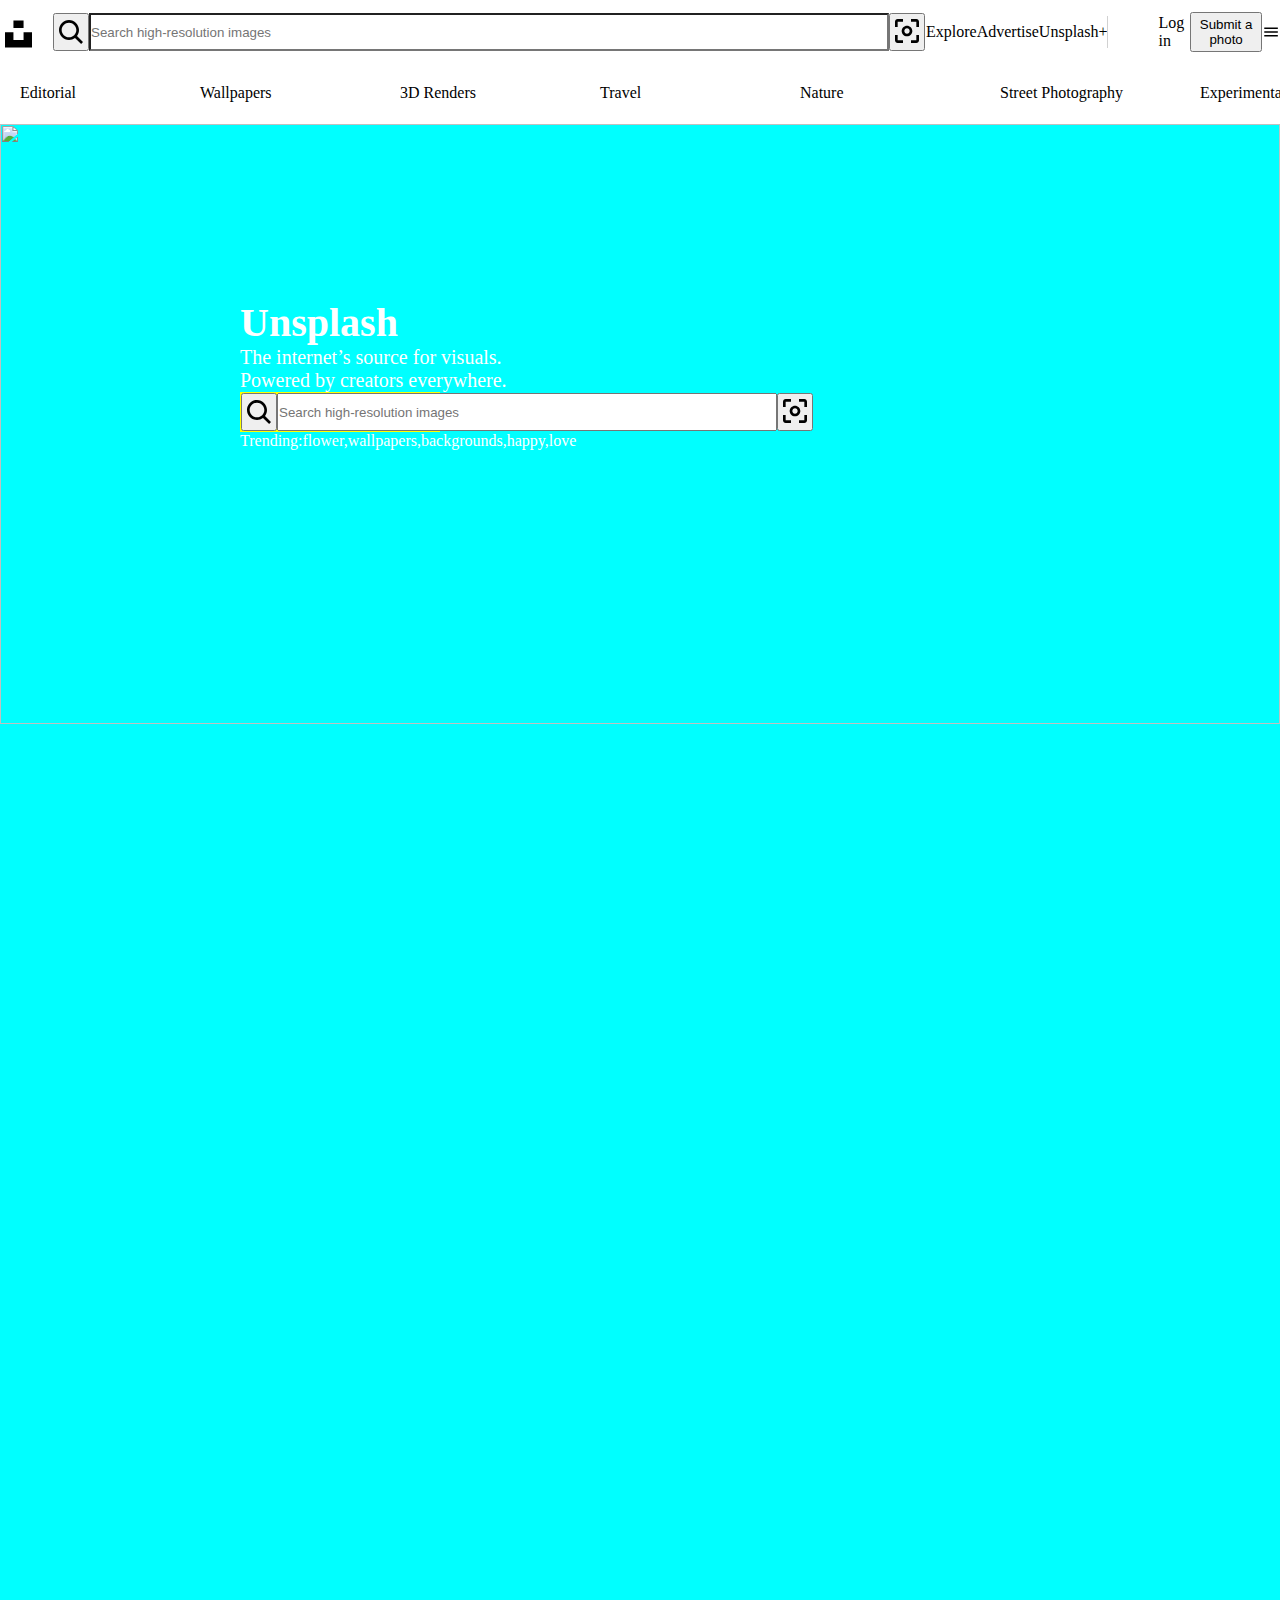
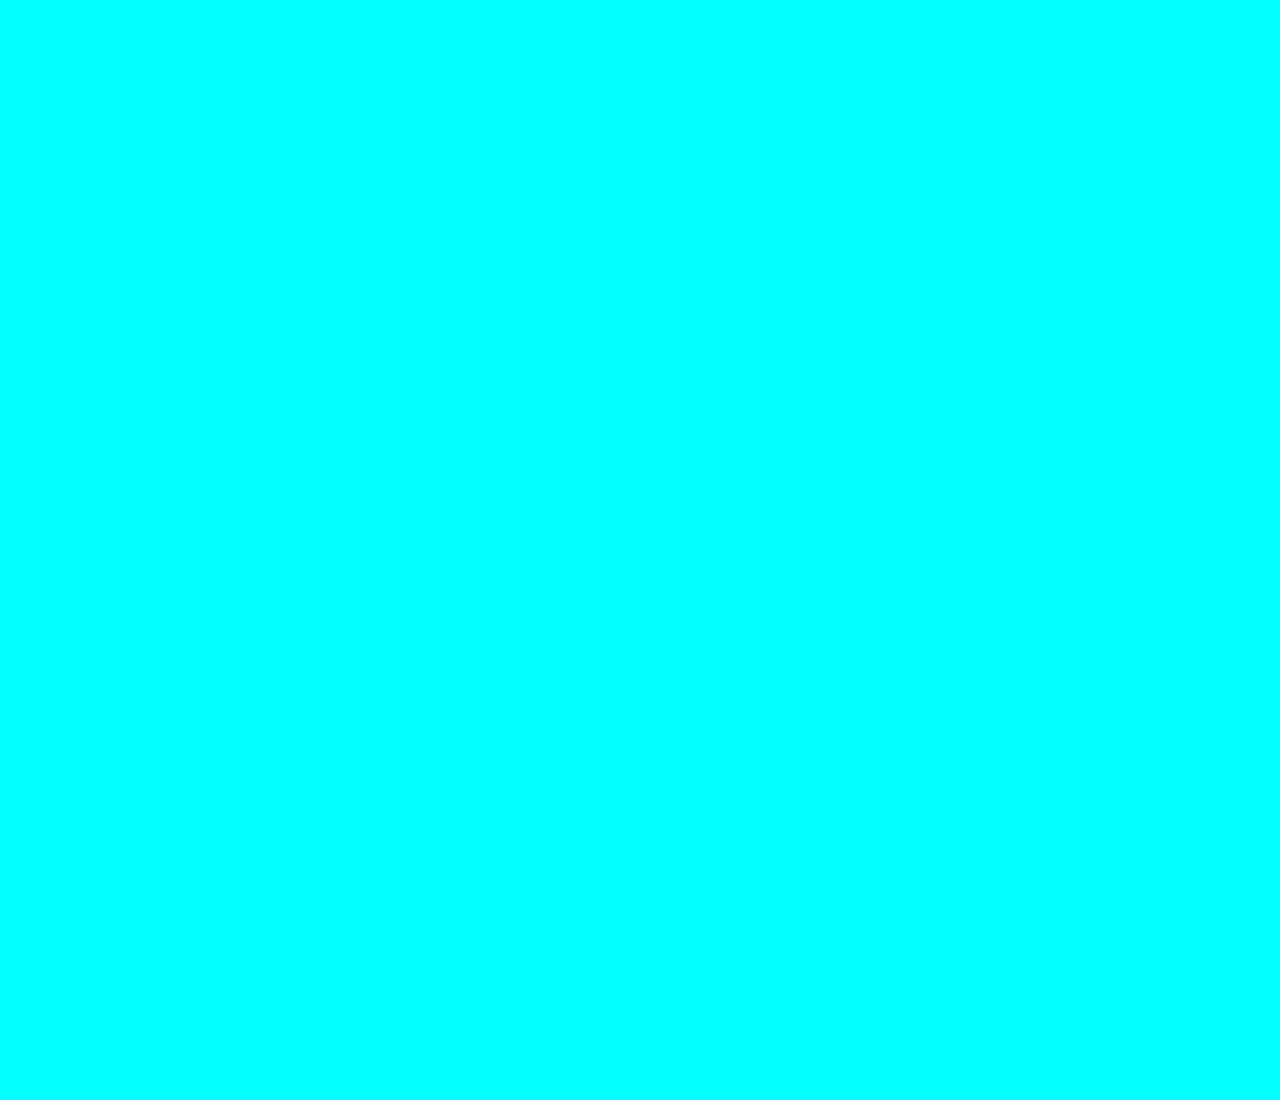
==== 3.30/3.30/unsplash.html @ 213dc107 "commit uusgew" ====
<!DOCTYPE html>
<html lang="en">
<head>
    <meta charset="UTF-8">
    <meta http-equiv="X-UA-Compatible" content="IE=edge">
    <meta name="viewport" content="width=device-width, initial-scale=1.0">
    <title>Unsplash</title>
    <link rel="stylesheet" href="unsplash.css">
</head>
<body>
    <header class="tolgoi">
        <nav class="bairlal">
            <svg width="32" height="32" class="UP8CN" viewBox="0 0 32 32" version="1.1" aria-labelledby="unsplash-home" aria-hidden="false"><desc lang="en-US">Unsplash logo</desc><title id="unsplash-home">Unsplash Home</title><path d="M10 9V0h12v9H10zm12 5h10v18H0V14h10v9h12v-9z"></path></svg>
        </nav>
        <div class="box1">
            <div class="box2">
                <button>
                    <svg width="32" height="32" class="DFW_E nT46U VETef" viewBox="0 0 24 24" version="1.1" aria-hidden="false"><desc lang="en-US">A magnifying glass</desc><path d="M16.5 15c.9-1.2 1.5-2.8 1.5-4.5C18 6.4 14.6 3 10.5 3S3 6.4 3 10.5 6.4 18 10.5 18c1.7 0 3.2-.5 4.5-1.5l4.6 4.5 1.4-1.5-4.5-4.5zm-6 1c-3 0-5.5-2.5-5.5-5.5S7.5 5 10.5 5 16 7.5 16 10.5 13.5 16 10.5 16z"></path></svg>
                </button>
                <div class="box3">
                    <input type="search" placeholder="Search high-resolution images" class="search">
                </div>
                <div class="box4">
                    <button role="button" tabindex="0" aria-haspopup="true" aria-expanded="false" type="button" class="r7Rbd jpBZ0" title="Visual search" style="height: 100%;"><svg width="32" height="32" class="VdNCI nT46U VETef" viewBox="0 0 24 24" version="1.1" aria-hidden="false"><desc lang="en-US">Visual search</desc><path d="M5 15H3v4c0 1.1.9 2 2 2h4v-2H5v-4ZM5 5h4V3H5c-1.1 0-2 .9-2 2v4h2V5Zm14-2h-4v2h4v4h2V5c0-1.1-.9-2-2-2Zm0 16h-4v2h4c1.1 0 2-.9 2-2v-4h-2v4ZM12 8c-2.2 0-4 1.8-4 4s1.8 4 4 4 4-1.8 4-4-1.8-4-4-4Zm0 6c-1.1 0-2-.9-2-2s.9-2 2-2 2 .9 2 2-.9 2-2 2Z"></path></svg></button>
                </div>
            </div>
        </div>
        <div class="box5">
            <div>Explore</div>
            <div>Advertise</div>
            <div>Unsplash+</div>
            <div class="bosoo"></div>
        </div>
        <div class="box6">
            <div>Log in</div>
            <button type="submit"class="submit">Submit a photo</button>
            <svg width="24" height="24" class="BOTrp" viewBox="0 0 24 24" version="1.1" aria-hidden="false"><desc lang="en-US">navigation menu</desc><path d="M3 16h18v2H3v-2ZM3 6v2h18V6H3Zm0 7h18v-2H3v2Z"></path></svg>
        </div>
    </header>
    <div class="overflow">
        <div class="editorial">Editorial</div>
        <div>Wallpapers</div>
        <div class="overflow-div">3D Renders</div>
        <div class="overflow-div">Travel</div>
        <div class="overflow-div">Nature</div>
        <div class="overflow-div">Street Photography</div>
        <div class="overflow-div">Experimental</div>
        <div class="overflow-div">Textures & Patterns</div>
        <div class="overflow-div">Animals</div>
        <div class="overflow-div">Architecture & Interiors</div>
        <div class="overflow-div">Fasion & Beauty</div>
        <div class="overflow-div">Film</div>
        <div class="overflow-div">Food & Drink</div>
        <div class="overflow-div">People</div>
        <div class="overflow-div">Spirituality</div>
        <div class="overflow-div">Business & Work</div>
        <div class="overflow-div">Athletics</div>
        <div class="overflow-div">Health & Wellness</div>
        <div class="overflow-div">Current Events</div>
        <div class="overflow-div">Arts & Culture</div>
    </div>
    <main>
        <img id="back" src="https://img.freepik.com/free-photo/wide-angle-shot-single-tree-growing-clouded-sky-during-sunset-surrounded-by-grass_181624-22807.jpg" alt="">
        <div>
            <div class="unsp">
                <div class="para">
                    <h1>Unsplash</h1>
                    <p>The internet’s source for visuals.</p>
                    <p>Powered by creators everywhere.</p>
                </div>
            <div class="boxes">
                    <button>
                        <svg width="32" height="32" class="DFW_E nT46U VETef" viewBox="0 0 24 24" version="1.1" aria-hidden="false"><desc lang="en-US">A magnifying glass</desc><path d="M16.5 15c.9-1.2 1.5-2.8 1.5-4.5C18 6.4 14.6 3 10.5 3S3 6.4 3 10.5 6.4 18 10.5 18c1.7 0 3.2-.5 4.5-1.5l4.6 4.5 1.4-1.5-4.5-4.5zm-6 1c-3 0-5.5-2.5-5.5-5.5S7.5 5 10.5 5 16 7.5 16 10.5 13.5 16 10.5 16z"></path></svg>
                    </button>
                    <div class="boxes1">
                        <input type="search" placeholder="Search high-resolution images" class="search1">
                    </div>
                    <div class="boxes2">
                        <button role="button" tabindex="0" aria-haspopup="true" aria-expanded="false" type="button" class="r7Rbd jpBZ0" title="Visual search" style="height: 100%;"><svg width="32" height="32" class="VdNCI nT46U VETef" viewBox="0 0 24 24" version="1.1" aria-hidden="false"><desc lang="en-US">Visual search</desc><path d="M5 15H3v4c0 1.1.9 2 2 2h4v-2H5v-4ZM5 5h4V3H5c-1.1 0-2 .9-2 2v4h2V5Zm14-2h-4v2h4v4h2V5c0-1.1-.9-2-2-2Zm0 16h-4v2h4c1.1 0 2-.9 2-2v-4h-2v4ZM12 8c-2.2 0-4 1.8-4 4s1.8 4 4 4 4-1.8 4-4-1.8-4-4-4Zm0 6c-1.1 0-2-.9-2-2s.9-2 2-2 2 .9 2 2-.9 2-2 2Z"></path></svg></button>
                    </div>
            </div>
            <div class="trending">Trending:flower,wallpapers,backgrounds,happy,love</div>
            
           
        </div>
    </main>
    
    
        
    
            
        
       
    
    
    
</body>
</html>
---- 3.30/3.30/unsplash.css ----
*{
    margin: 0;
    padding: 0;
    box-sizing: border-box;
}

body{
    background-color: aqua;
    width: 100%;
    height: 300vh;
    display: flex;
    flex-direction: column;
    
}
.tolgoi{
    background-color: white;
    display: flex;
    height: 62px;
    padding-block: 12px;
    width: 100%;
    
}
.bairlal{
    height: 32px;
    width: 32px;
    margin-top: 6px;
}
.box1{
   

}
.box2{
    background-color: white;
    height: 40px;
    display: flex;
    border: 1px solid #0000;
    padding-left: 20px;
}
.box3{
    display: flex;
}
.search{
    background-color: #fff;
    display: flex;
    height: 38px;
    width: 800px;
}
.box5{
    background-color: white;
    width: 500px;
    height: 40px;
    display: flex;
    flex-direction: row;
    justify-content: space-around;
    align-items: center;
}
.bosoo{
    display: block;
    align-self: center;
    background-color: #d1d1d1;
    content: "";
    height: 32px;
    width: 1px;
}
.box6{
    display: flex;
    flex-direction: row;
    background-color: white;
    width: 400px;
    height: 40px;
    align-items: center;
    justify-content: space-between;
    padding-left: 50px;
}
.submit{
    height: 40px;
}
.DFW_E nT46U VETef{
    border: none;
    display: flex;         
}
.UP8CN{
    border: none;
    display: flex;
}
.overflow{
    background-color: white;
    display: flex;
    height: 62px;
    overflow-x: scroll;
    scroll-snap-type: x mandatory;
    justify-content: space-between;
    align-items: center;
    
}

.overflow > div {
    background-color: white;
    min-width: 200px;
}

.editorial{
    padding-left: 20px;
    display: flex;
}
main{
    height: 600px;
    width: 100%;
    display: flex;
    align-items: center;
    justify-content: center;
    position: relative;
}

#back{
    position: absolute;
    width: 100%;
    height: 600px;
    z-index: -1;
    top: 0;

}
.unsp{
    background-color: none;
    height: 250px;
    width: 800px;
    display: flex;
    flex-direction: column;
    border: none;
}
.para{
    color: white;
    font-size: 20px;
}
.boxes{
    background-color: yellow;
    height: 40px;
    width: 200px;
    display: flex;
    border: 1px solid #0000;
}
.search1{
    width: 500px;
    height: 38px;
}


.trending{
    color: white;
}
.UP8CN{
    padding-left: 5px;
}
.DFW_E{
    border-radius: 10px 0 0 10px;
    display: flex;
}
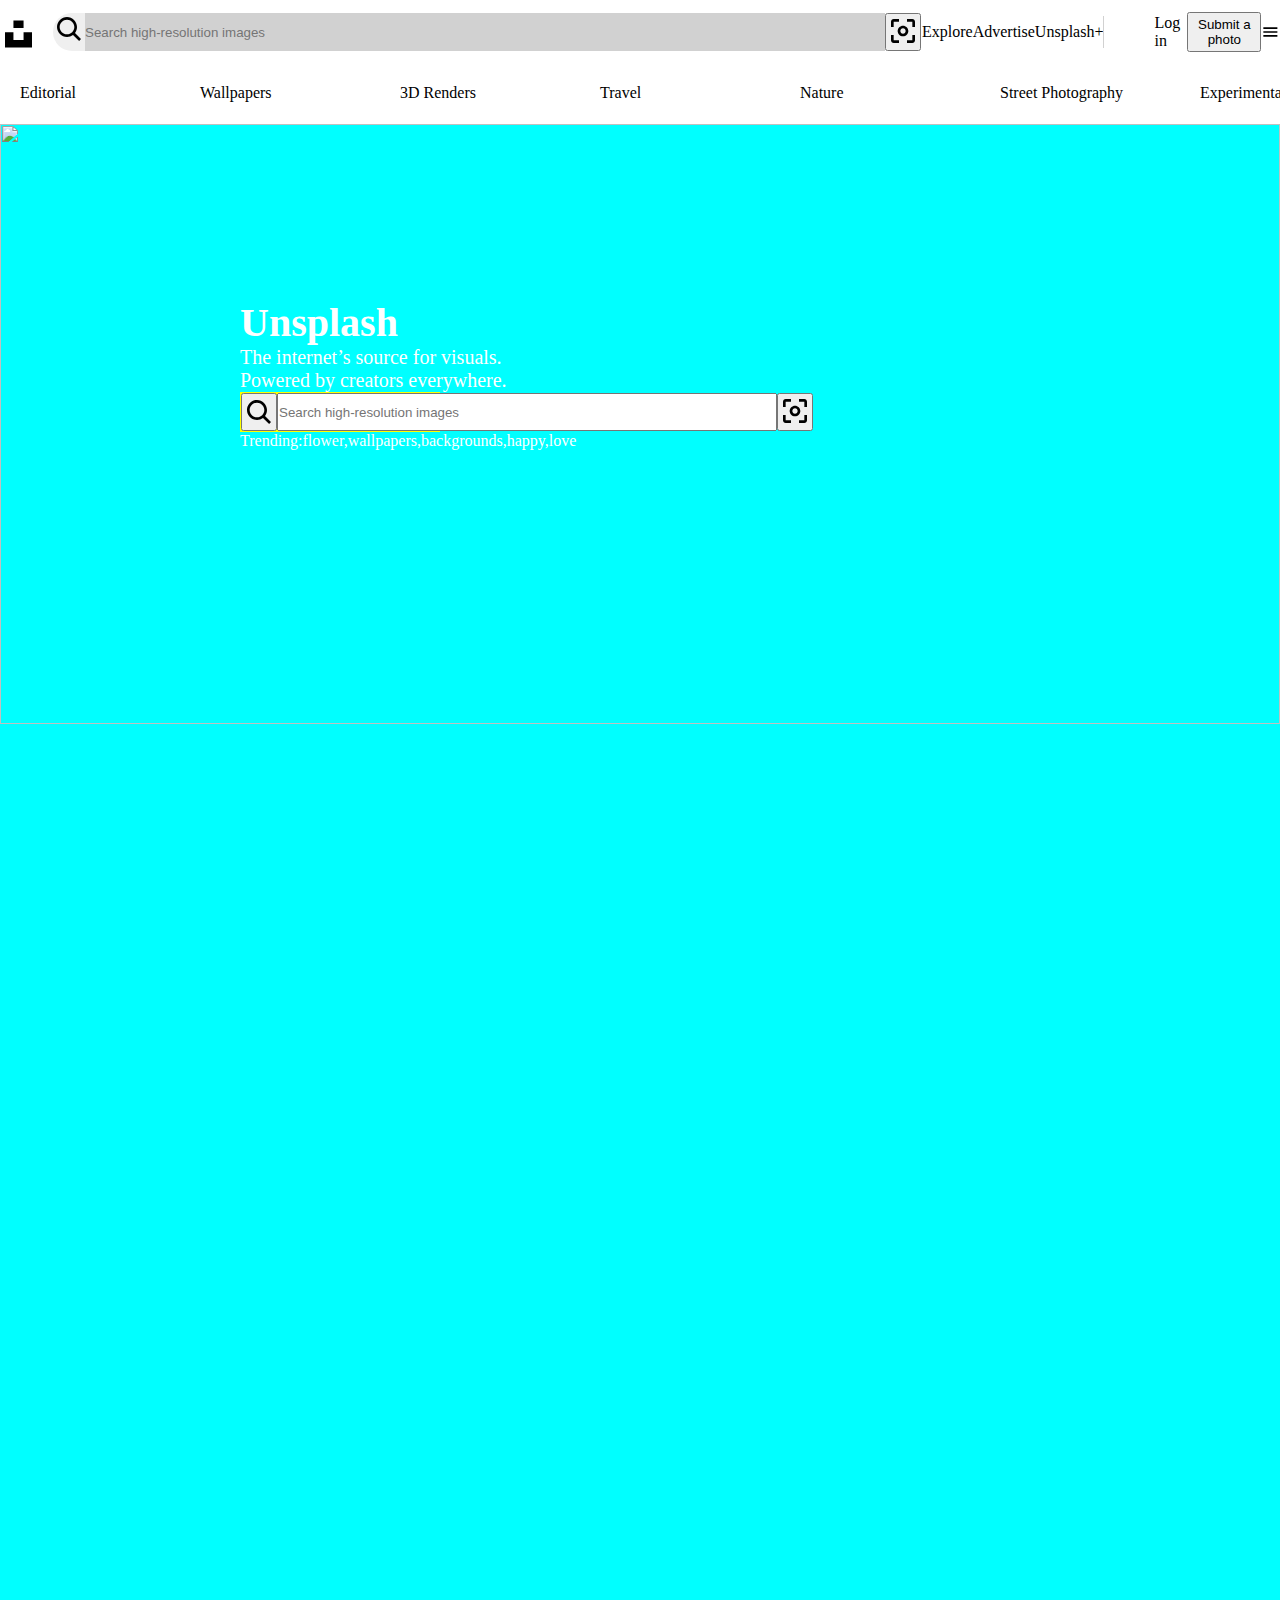
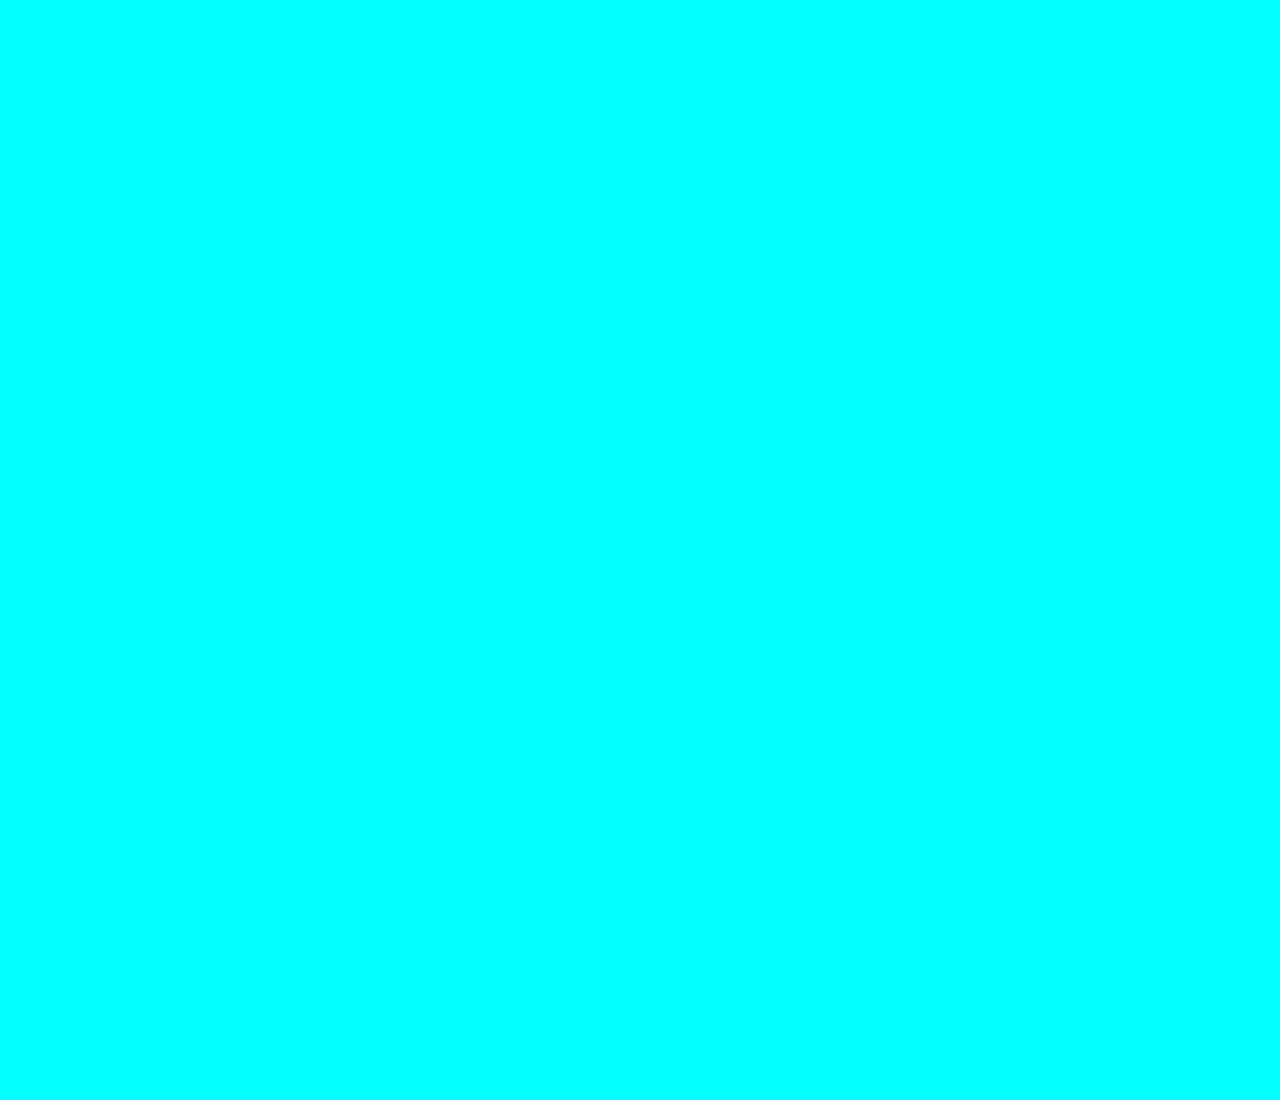
==== commit 7d8f41e1: "oorchlolt2" ====
--- a/3.30/3.30/unsplash.html
+++ b/3.30/3.30/unsplash.html
@@ -14,7 +14,7 @@
         </nav>
         <div class="box1">
             <div class="box2">
-                <button>
+                <button class="DFW_E">
                     <svg width="32" height="32" class="DFW_E nT46U VETef" viewBox="0 0 24 24" version="1.1" aria-hidden="false"><desc lang="en-US">A magnifying glass</desc><path d="M16.5 15c.9-1.2 1.5-2.8 1.5-4.5C18 6.4 14.6 3 10.5 3S3 6.4 3 10.5 6.4 18 10.5 18c1.7 0 3.2-.5 4.5-1.5l4.6 4.5 1.4-1.5-4.5-4.5zm-6 1c-3 0-5.5-2.5-5.5-5.5S7.5 5 10.5 5 16 7.5 16 10.5 13.5 16 10.5 16z"></path></svg>
                 </button>
                 <div class="box3">
@@ -40,6 +40,7 @@
     <div class="overflow">
         <div class="editorial">Editorial</div>
         <div>Wallpapers</div>
+
         <div class="overflow-div">3D Renders</div>
         <div class="overflow-div">Travel</div>
         <div class="overflow-div">Nature</div>
--- a/3.30/3.30/unsplash.css
+++ b/3.30/3.30/unsplash.css
@@ -38,12 +38,14 @@
 }
 .box3{
     display: flex;
+    border: none;
 }
 .search{
-    background-color: #fff;
+    background-color: #d1d1d1;
     display: flex;
     height: 38px;
     width: 800px;
+    border: none;
 }
 .box5{
     background-color: white;
@@ -75,10 +77,8 @@
 .submit{
     height: 40px;
 }
-.DFW_E nT46U VETef{
-    border: none;
-    display: flex;         
-}
+         
+
 .UP8CN{
     border: none;
     display: flex;
@@ -142,6 +142,7 @@
 .search1{
     width: 500px;
     height: 38px;
+    
 }
 
 
@@ -152,8 +153,14 @@
     padding-left: 5px;
 }
 .DFW_E{
-    border-radius: 10px 0 0 10px;
+    border-radius: 20px 0 0 20px;
     display: flex;
+    border:none;
+}
+.box4{
+    border: 20px 0 0 20px;
+    display: flex;
+
 }
 
 
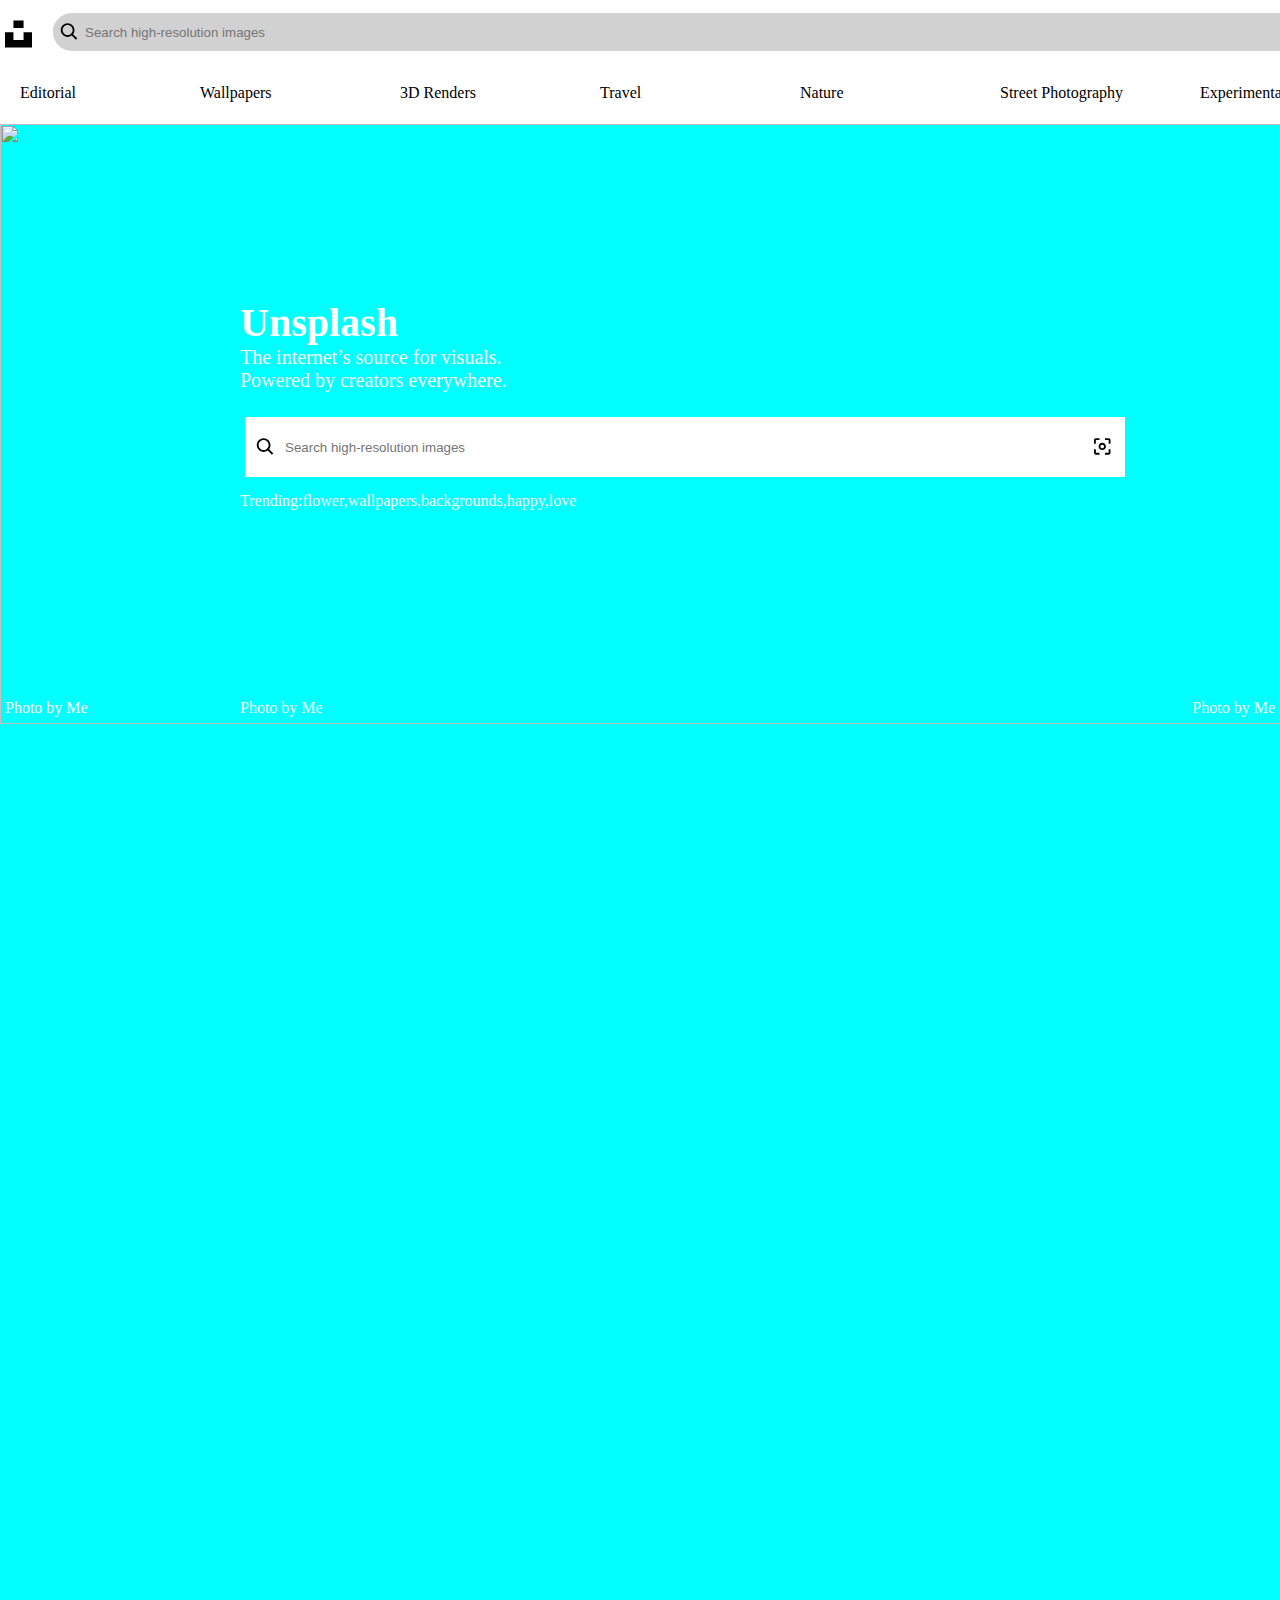
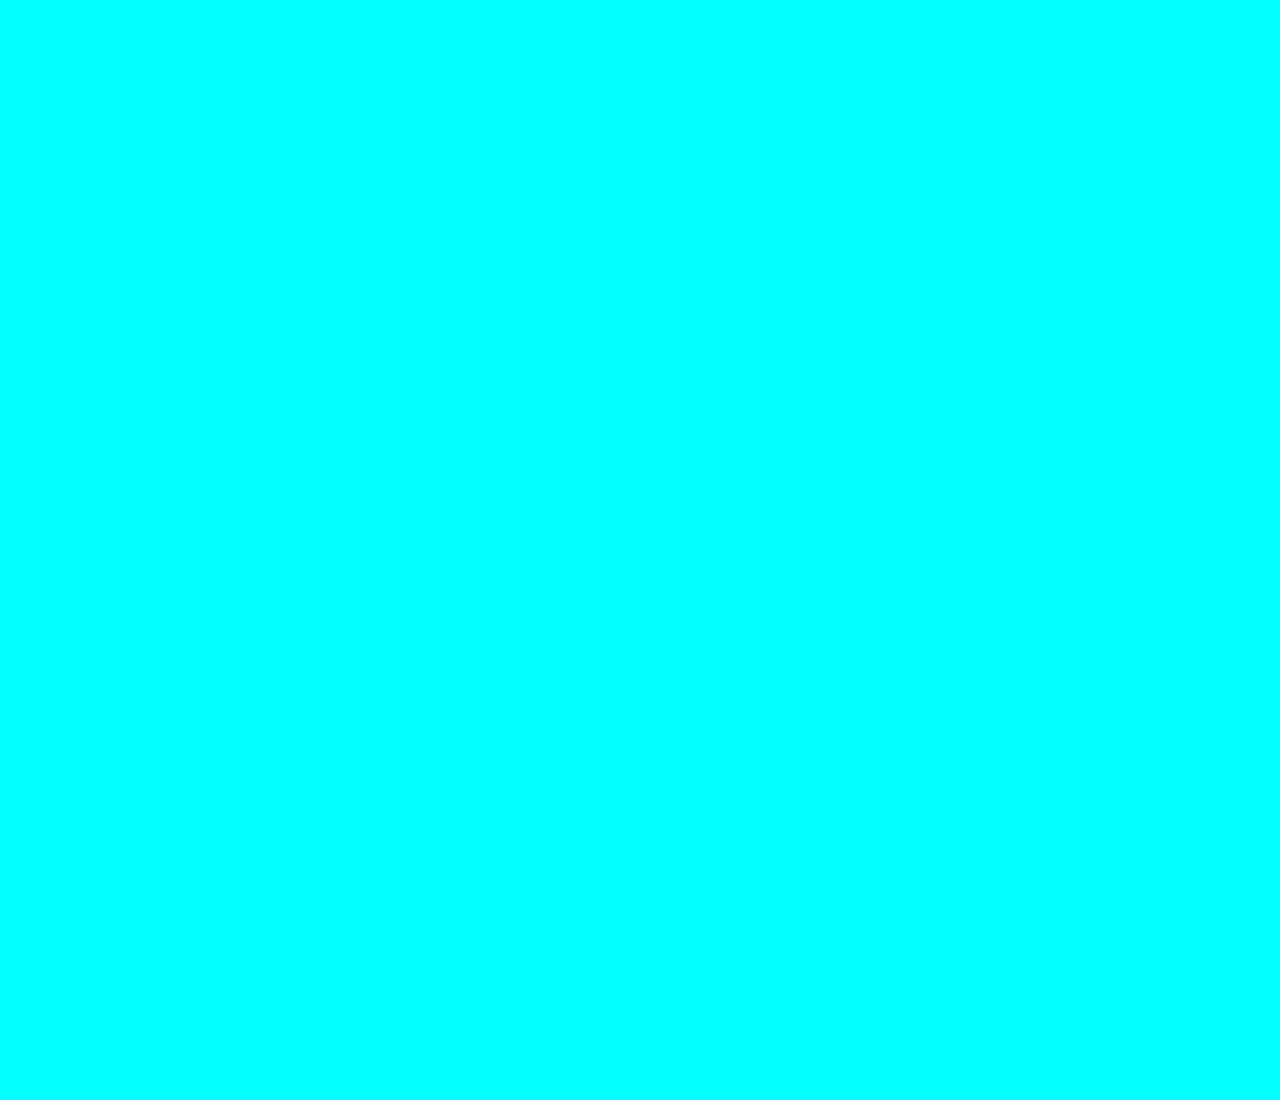
==== commit f840f94e: "oorchlolt3" ====
--- a/3.30/3.30/unsplash.html
+++ b/3.30/3.30/unsplash.html
@@ -10,31 +10,34 @@
 <body>
     <header class="tolgoi">
         <nav class="bairlal">
-            <svg width="32" height="32" class="UP8CN" viewBox="0 0 32 32" version="1.1" aria-labelledby="unsplash-home" aria-hidden="false"><desc lang="en-US">Unsplash logo</desc><title id="unsplash-home">Unsplash Home</title><path d="M10 9V0h12v9H10zm12 5h10v18H0V14h10v9h12v-9z"></path></svg>
+            <svg width="32" height="32" class="UP8CN" viewBox="0 0 32 32" ><path d="M10 9V0h12v9H10zm12 5h10v18H0V14h10v9h12v-9z"></path></svg>
         </nav>
         <div class="box1">
             <div class="box2">
                 <button class="DFW_E">
-                    <svg width="32" height="32" class="DFW_E nT46U VETef" viewBox="0 0 24 24" version="1.1" aria-hidden="false"><desc lang="en-US">A magnifying glass</desc><path d="M16.5 15c.9-1.2 1.5-2.8 1.5-4.5C18 6.4 14.6 3 10.5 3S3 6.4 3 10.5 6.4 18 10.5 18c1.7 0 3.2-.5 4.5-1.5l4.6 4.5 1.4-1.5-4.5-4.5zm-6 1c-3 0-5.5-2.5-5.5-5.5S7.5 5 10.5 5 16 7.5 16 10.5 13.5 16 10.5 16z"></path></svg>
+                    <svg width="32" height="32" class="DFW_E" viewBox="2 -6 20 35"><path d="M16.5 15c.9-1.2 1.5-2.8 1.5-4.5C18 6.4 14.6 3 10.5 3S3 6.4 3 10.5 6.4 18 10.5 18c1.7 0 3.2-.5 4.5-1.5l4.6 4.5 1.4-1.5-4.5-4.5zm-6 1c-3 0-5.5-2.5-5.5-5.5S7.5 5 10.5 5 16 7.5 16 10.5 13.5 16 10.5 16z"></path></svg>
                 </button>
                 <div class="box3">
                     <input type="search" placeholder="Search high-resolution images" class="search">
                 </div>
                 <div class="box4">
-                    <button role="button" tabindex="0" aria-haspopup="true" aria-expanded="false" type="button" class="r7Rbd jpBZ0" title="Visual search" style="height: 100%;"><svg width="32" height="32" class="VdNCI nT46U VETef" viewBox="0 0 24 24" version="1.1" aria-hidden="false"><desc lang="en-US">Visual search</desc><path d="M5 15H3v4c0 1.1.9 2 2 2h4v-2H5v-4ZM5 5h4V3H5c-1.1 0-2 .9-2 2v4h2V5Zm14-2h-4v2h4v4h2V5c0-1.1-.9-2-2-2Zm0 16h-4v2h4c1.1 0 2-.9 2-2v-4h-2v4ZM12 8c-2.2 0-4 1.8-4 4s1.8 4 4 4 4-1.8 4-4-1.8-4-4-4Zm0 6c-1.1 0-2-.9-2-2s.9-2 2-2 2 .9 2 2-.9 2-2 2Z"></path></svg></button>
+                    <button class="button" tabindex="0" aria-haspopup="true" aria-expanded="false" type="button" class="r7Rbd jpBZ0" title="Visual search" style="height: 100%;">
+                        <svg width="32" height="32" viewBox="5 -6 20 35"><path d="M5 15H3v4c0 1.1.9 2 2 2h4v-2H5v-4ZM5 5h4V3H5c-1.1 0-2 .9-2 2v4h2V5Zm14-2h-4v2h4v4h2V5c0-1.1-.9-2-2-2Zm0 16h-4v2h4c1.1 0 2-.9 2-2v-4h-2v4ZM12 8c-2.2 0-4 1.8-4 4s1.8 4 4 4 4-1.8 4-4-1.8-4-4-4Zm0 6c-1.1 0-2-.9-2-2s.9-2 2-2 2 .9 2 2-.9 2-2 2Z"></path>
+                        </svg>
+                    </button>
                 </div>
             </div>
         </div>
         <div class="box5">
-            <div>Explore</div>
-            <div>Advertise</div>
-            <div>Unsplash+</div>
+            <div class="ongo1">Explore</div>
+            <div class="ongo2">Advertise</div>
+            <div class="ongo3">Unsplash+</div>
             <div class="bosoo"></div>
         </div>
         <div class="box6">
-            <div>Log in</div>
+            <div class="login">Log in</div>
             <button type="submit"class="submit">Submit a photo</button>
-            <svg width="24" height="24" class="BOTrp" viewBox="0 0 24 24" version="1.1" aria-hidden="false"><desc lang="en-US">navigation menu</desc><path d="M3 16h18v2H3v-2ZM3 6v2h18V6H3Zm0 7h18v-2H3v2Z"></path></svg>
+            <svg width="24" height="24" class="BOTrp" viewBox="0 0 24 24" ><path d="M3 16h18v2H3v-2ZM3 6v2h18V6H3Zm0 7h18v-2H3v2Z"></path></svg>
         </div>
     </header>
     <div class="overflow">
@@ -70,22 +73,28 @@
                     <p>Powered by creators everywhere.</p>
                 </div>
             <div class="boxes">
-                    <button>
-                        <svg width="32" height="32" class="DFW_E nT46U VETef" viewBox="0 0 24 24" version="1.1" aria-hidden="false"><desc lang="en-US">A magnifying glass</desc><path d="M16.5 15c.9-1.2 1.5-2.8 1.5-4.5C18 6.4 14.6 3 10.5 3S3 6.4 3 10.5 6.4 18 10.5 18c1.7 0 3.2-.5 4.5-1.5l4.6 4.5 1.4-1.5-4.5-4.5zm-6 1c-3 0-5.5-2.5-5.5-5.5S7.5 5 10.5 5 16 7.5 16 10.5 13.5 16 10.5 16z"></path></svg>
+                    <button class="button1">
+                        <svg width="40" height="32" class="DFW_E1" viewBox="2 -6 20 35" ><path d="M16.5 15c.9-1.2 1.5-2.8 1.5-4.5C18 6.4 14.6 3 10.5 3S3 6.4 3 10.5 6.4 18 10.5 18c1.7 0 3.2-.5 4.5-1.5l4.6 4.5 1.4-1.5-4.5-4.5zm-6 1c-3 0-5.5-2.5-5.5-5.5S7.5 5 10.5 5 16 7.5 16 10.5 13.5 16 10.5 16z"></path></svg>
                     </button>
                     <div class="boxes1">
                         <input type="search" placeholder="Search high-resolution images" class="search1">
                     </div>
                     <div class="boxes2">
-                        <button role="button" tabindex="0" aria-haspopup="true" aria-expanded="false" type="button" class="r7Rbd jpBZ0" title="Visual search" style="height: 100%;"><svg width="32" height="32" class="VdNCI nT46U VETef" viewBox="0 0 24 24" version="1.1" aria-hidden="false"><desc lang="en-US">Visual search</desc><path d="M5 15H3v4c0 1.1.9 2 2 2h4v-2H5v-4ZM5 5h4V3H5c-1.1 0-2 .9-2 2v4h2V5Zm14-2h-4v2h4v4h2V5c0-1.1-.9-2-2-2Zm0 16h-4v2h4c1.1 0 2-.9 2-2v-4h-2v4ZM12 8c-2.2 0-4 1.8-4 4s1.8 4 4 4 4-1.8 4-4-1.8-4-4-4Zm0 6c-1.1 0-2-.9-2-2s.9-2 2-2 2 .9 2 2-.9 2-2 2Z"></path></svg></button>
+                        <button role="button" tabindex="0" aria-haspopup="true" aria-expanded="false" type="button" class="r7Rbd jpBZ0" title="Visual search" ><svg width="40" height="32" class="VdNCI nT46U VETef" viewBox="5 -6 20 35"><path d="M5 15H3v4c0 1.1.9 2 2 2h4v-2H5v-4ZM5 5h4V3H5c-1.1 0-2 .9-2 2v4h2V5Zm14-2h-4v2h4v4h2V5c0-1.1-.9-2-2-2Zm0 16h-4v2h4c1.1 0 2-.9 2-2v-4h-2v4ZM12 8c-2.2 0-4 1.8-4 4s1.8 4 4 4 4-1.8 4-4-1.8-4-4-4Zm0 6c-1.1 0-2-.9-2-2s.9-2 2-2 2 .9 2 2-.9 2-2 2Z"></path></svg></button>
                     </div>
             </div>
             <div class="trending">Trending:flower,wallpapers,backgrounds,happy,love</div>
+            <div class= "me">Photo by Me</div>
+            <div class="me1">Photo by Me</div>
+            <div class="me2">Photo by Me</div>
+                
             
+
            
         </div>
+        
     </main>
-    
+
     
         
     
@@ -96,4 +105,4 @@
     
     
 </body>
-</html>+</html>
--- a/3.30/3.30/unsplash.css
+++ b/3.30/3.30/unsplash.css
@@ -36,6 +36,10 @@
     border: 1px solid #0000;
     padding-left: 20px;
 }
+.box2:hover{
+    background-color: white;
+    
+}
 .box3{
     display: flex;
     border: none;
@@ -44,8 +48,15 @@
     background-color: #d1d1d1;
     display: flex;
     height: 38px;
-    width: 800px;
-    border: none;
+    width: 1200px;
+    border: none;
+    
+    
+}
+.search:focus{
+    outline: none;
+    background-color: white;
+    cursor: pointer;
 }
 .box5{
     background-color: white;
@@ -55,7 +66,38 @@
     flex-direction: row;
     justify-content: space-around;
     align-items: center;
-}
+
+}
+
+
+
+.ongo1:hover{
+    cursor: pointer;
+    color: #d1d1d1;
+    
+}
+.ongo2:hover{
+    cursor: pointer;
+    color: #d1d1d1;
+}
+.ongo3{
+    background:-webkit-linear-gradient(45deg,red, blue) ;
+    -webkit-background-clip: text;
+    -webkit-text-fill-color: transparent;  
+    
+}
+.ongo3:hover{
+    cursor: pointer;
+    background: linear-gradient(135deg,#fa00ff,#00e0ff 50%,#fa00ff);
+    -webkit-background-clip: text;
+    
+}
+
+.login:hover{
+    cursor: pointer;
+    color: #d1d1d1;
+}
+
 .bosoo{
     display: block;
     align-self: center;
@@ -72,16 +114,21 @@
     height: 40px;
     align-items: center;
     justify-content: space-between;
-    padding-left: 50px;
+    padding-left: 10px;
 }
 .submit{
-    height: 40px;
+    height: 40px; 
+}
+.submit:hover{
+    cursor: pointer;
+    color: #d1d1d1;
 }
          
 
 .UP8CN{
     border: none;
     display: flex;
+    
 }
 .overflow{
     background-color: white;
@@ -98,6 +145,7 @@
     background-color: white;
     min-width: 200px;
 }
+
 
 .editorial{
     padding-left: 20px;
@@ -131,48 +179,134 @@
 .para{
     color: white;
     font-size: 20px;
+    margin-bottom: 20px;
 }
 .boxes{
-    background-color: yellow;
-    height: 40px;
-    width: 200px;
-    display: flex;
-    border: 1px solid #0000;
+    background-color: none;
+    height: 70px;
+    width: 890px;
+    display: flex;
+    border-color: #0000;
+    border-style: solid;
+    border-width: 5px;
+}
+.boxes:hover{
+    border: 5px solid gray;
+    
 }
 .search1{
-    width: 500px;
-    height: 38px;
-    
-}
+    width: 800px;
+    height: 60px;
+    outline: none;
+    border: none;
+    
+}
+.me{
+    position: absolute;
+    display: flex;
+    color: white;
+    margin-top: 400px;
+    left:5px; 
+}
+.me1{ 
+    position: absolute;
+    display: flex;
+    color: white;
+    margin-top: 400px;
+     
+}
+.me2{
+    position: absolute;
+    display: flex;
+    color: white;
+    margin-top: 400px;
+    right: 5px;
+}
+
+
+    
+    
+
 
 
 .trending{
     color: white;
+    margin-top: 10px;
 }
 .UP8CN{
     padding-left: 5px;
 }
 .DFW_E{
     border-radius: 20px 0 0 20px;
-    display: flex;
-    border:none;
-}
-.box4{
-    border: 20px 0 0 20px;
-    display: flex;
-
-}
-
-
-
-
-
-
-
-
-
-
-
-    
-
-    
+    border: none;
+    background-color:#d1d1d1;
+}
+.DFW_E:hover{
+    cursor: pointer ;
+    background-color: white;
+    cursor: pointer;
+    
+
+}
+
+.button{
+    border-radius: 0 20px 20px 0;
+    border: none;
+    background-color: #d1d1d1;
+
+}
+.button:hover{
+    background-color: white;
+    cursor: pointer;
+}
+.BOTrp:hover{
+     
+    cursor: pointer;
+}
+.DFW_E1{
+    
+    
+    
+}
+.button1{
+    background-color: white;
+    border: none;
+    height: 60px;
+}
+.r7Rbd{
+    height: 60px;
+    border: none;
+    background-color: white;
+}
+.boxes2{
+    border: none;
+    background-color: none;
+
+}
+
+
+
+
+   
+    
+    
+
+
+
+    
+
+
+
+
+
+
+
+
+
+
+
+
+
+    
+
+    
